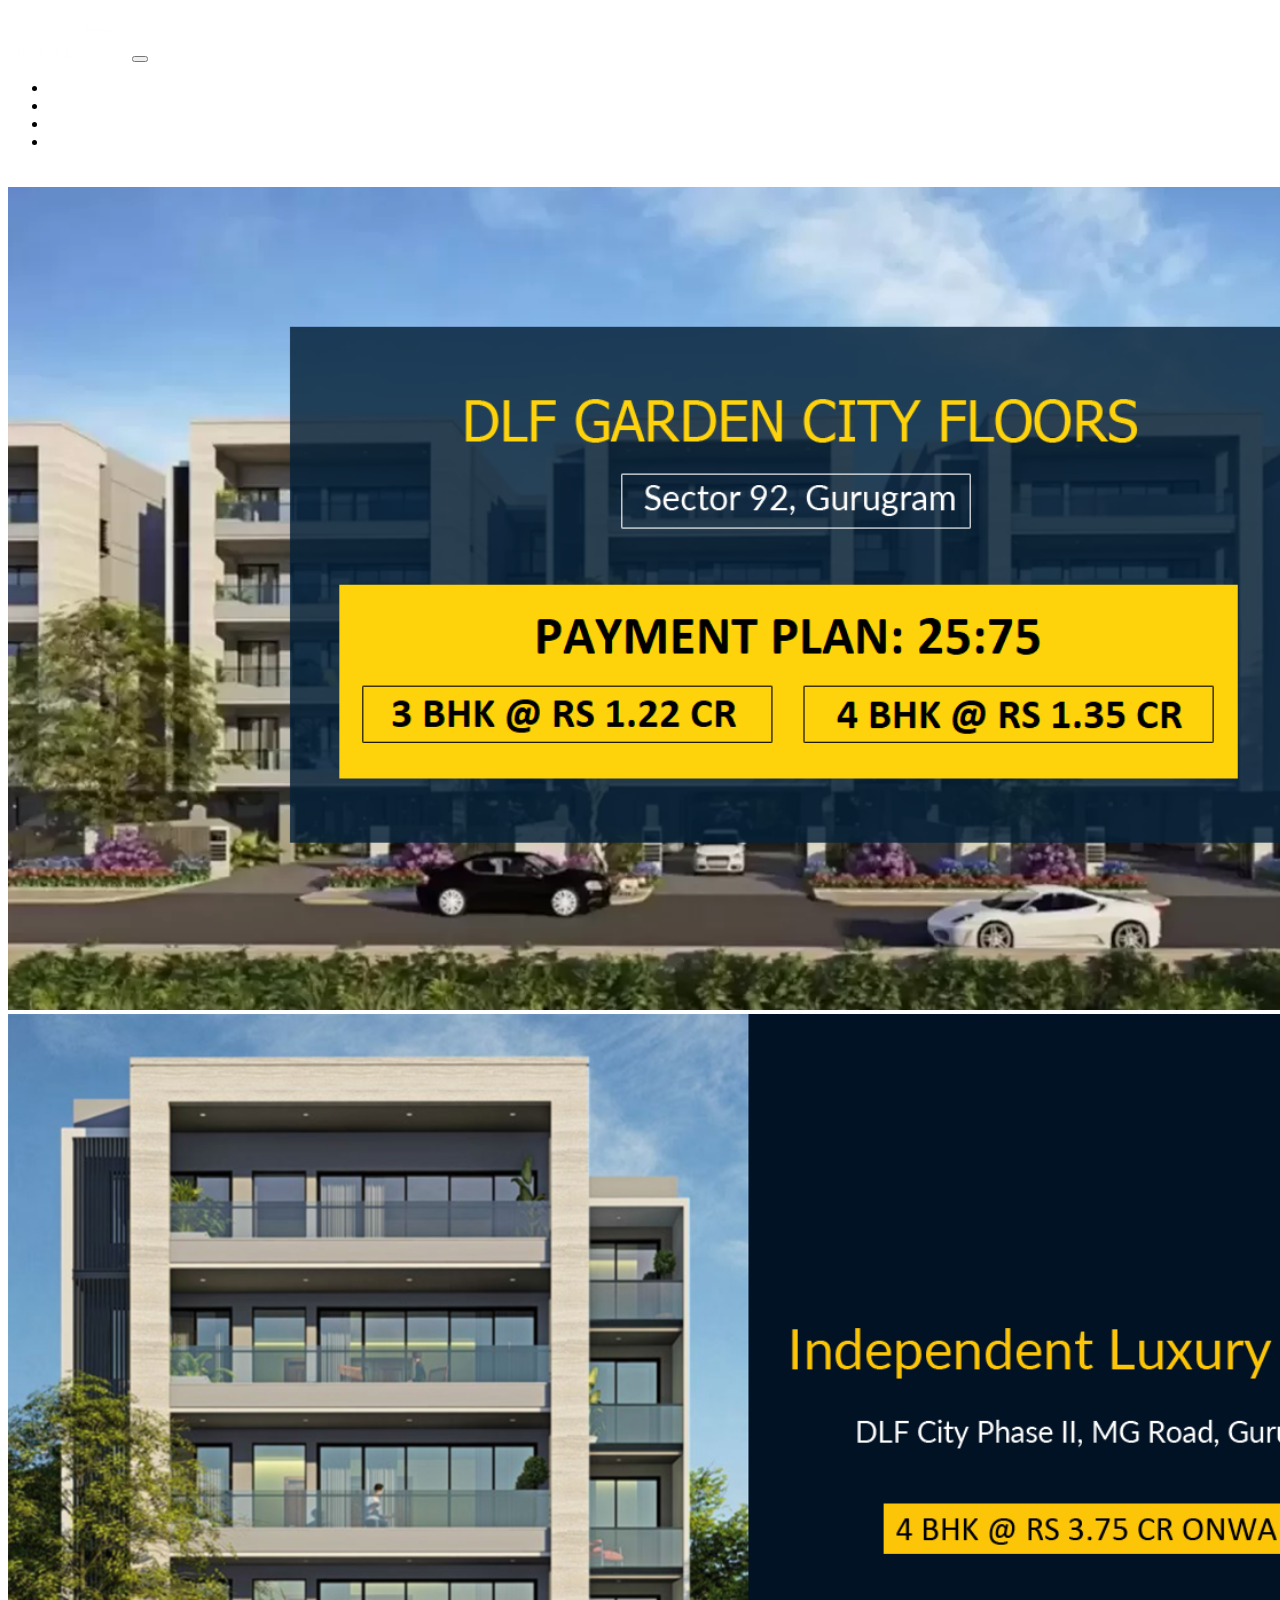
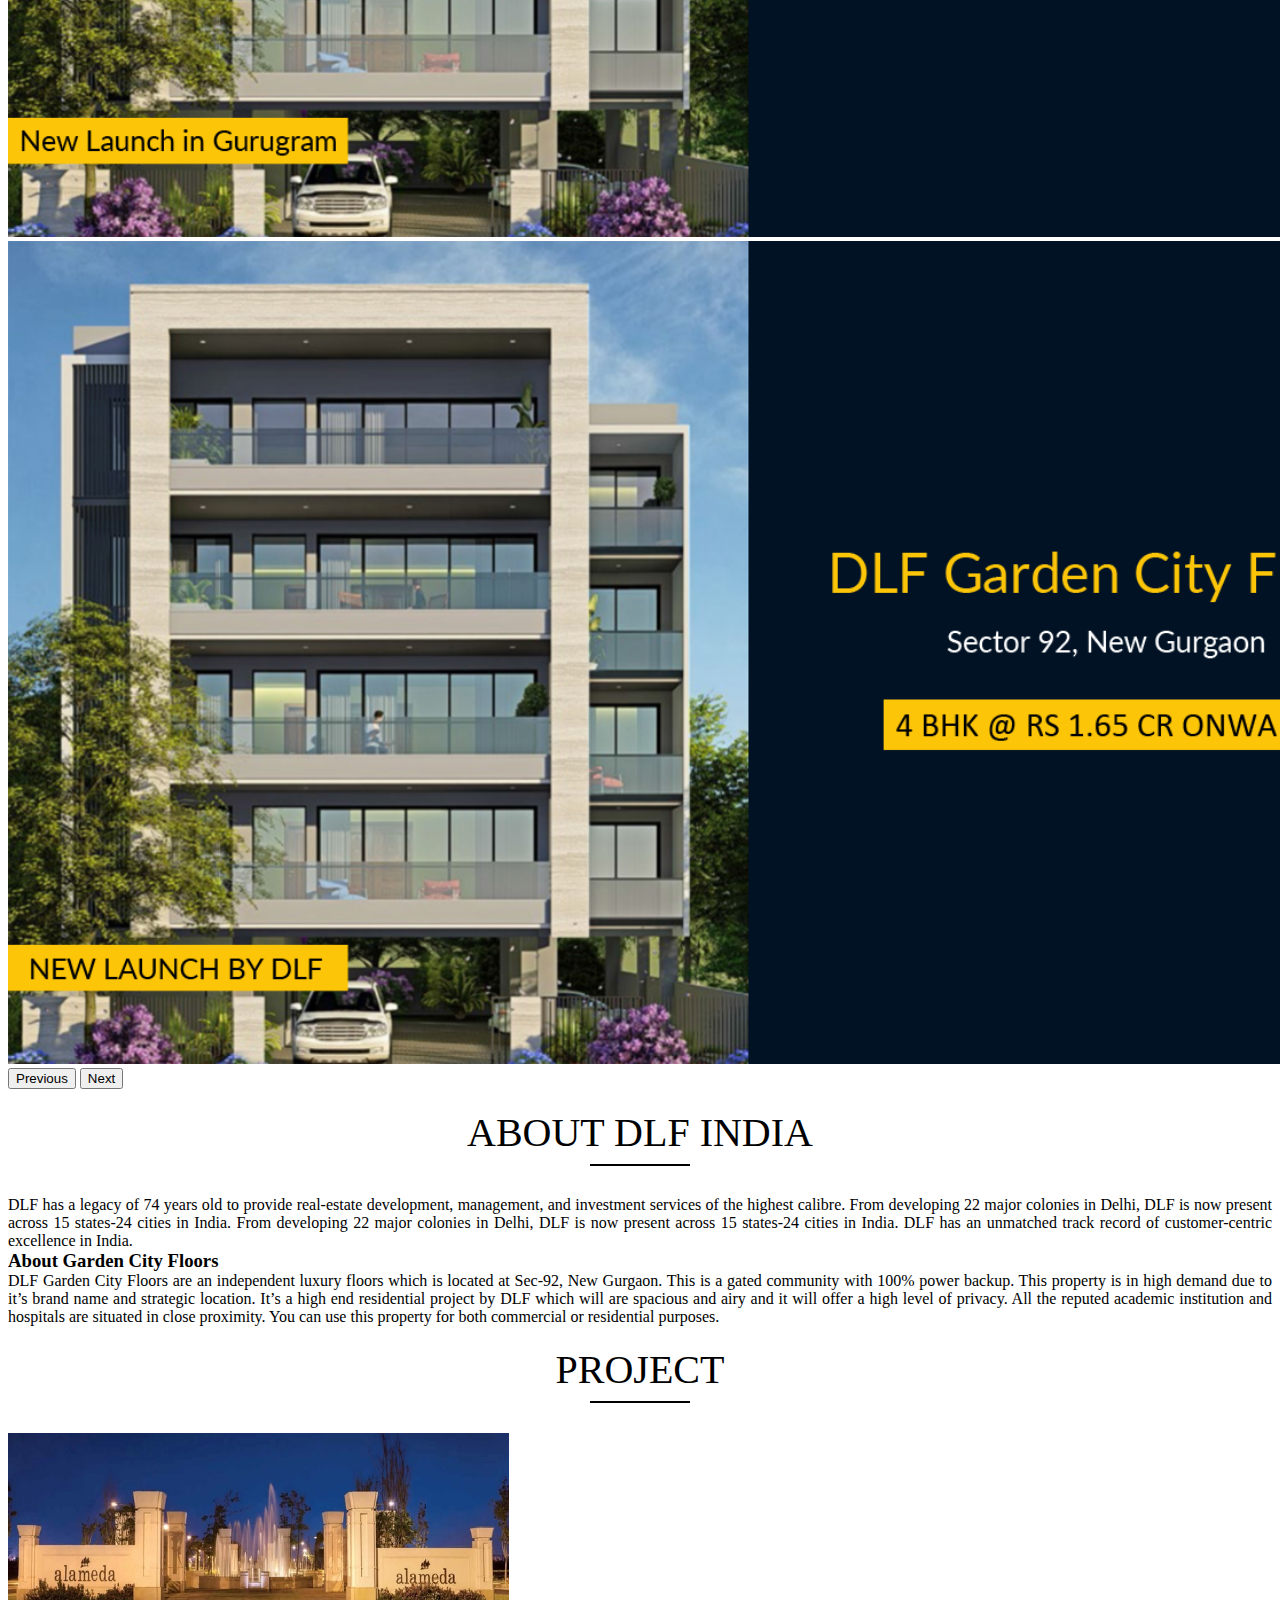
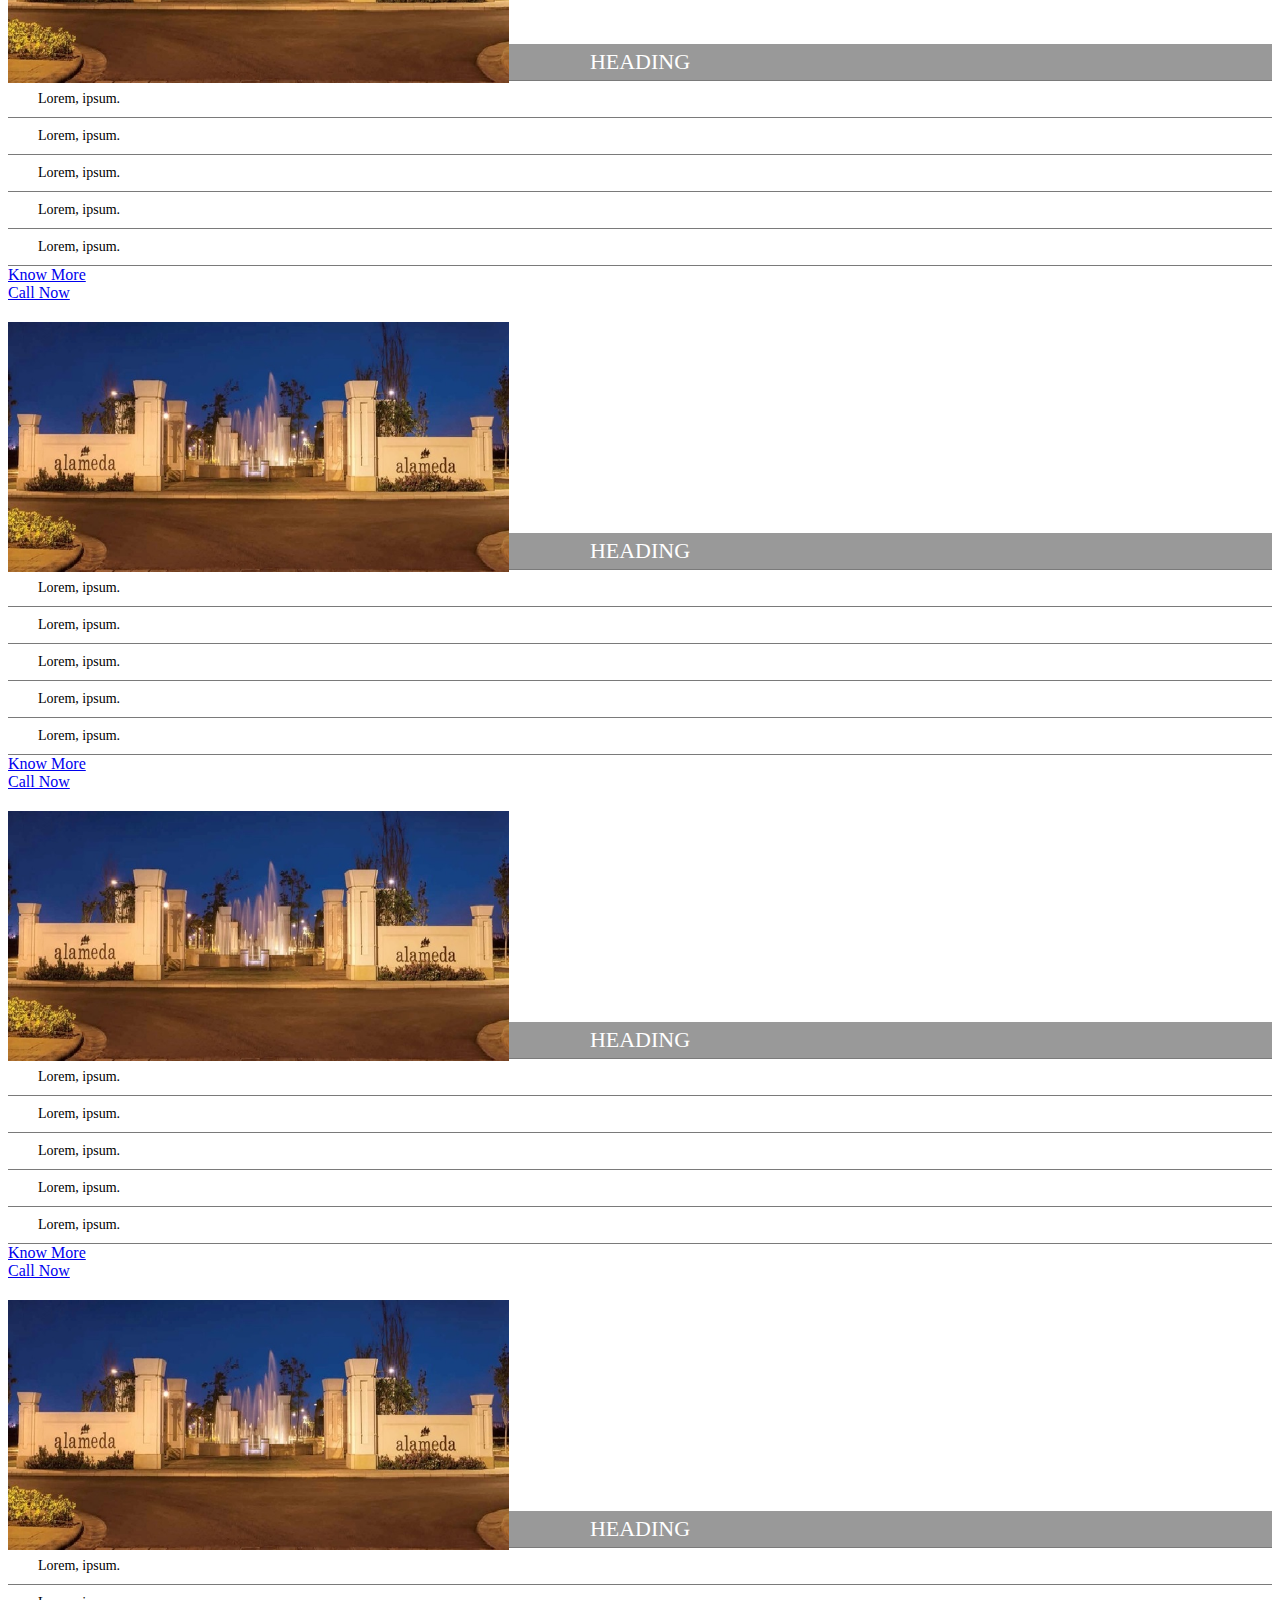
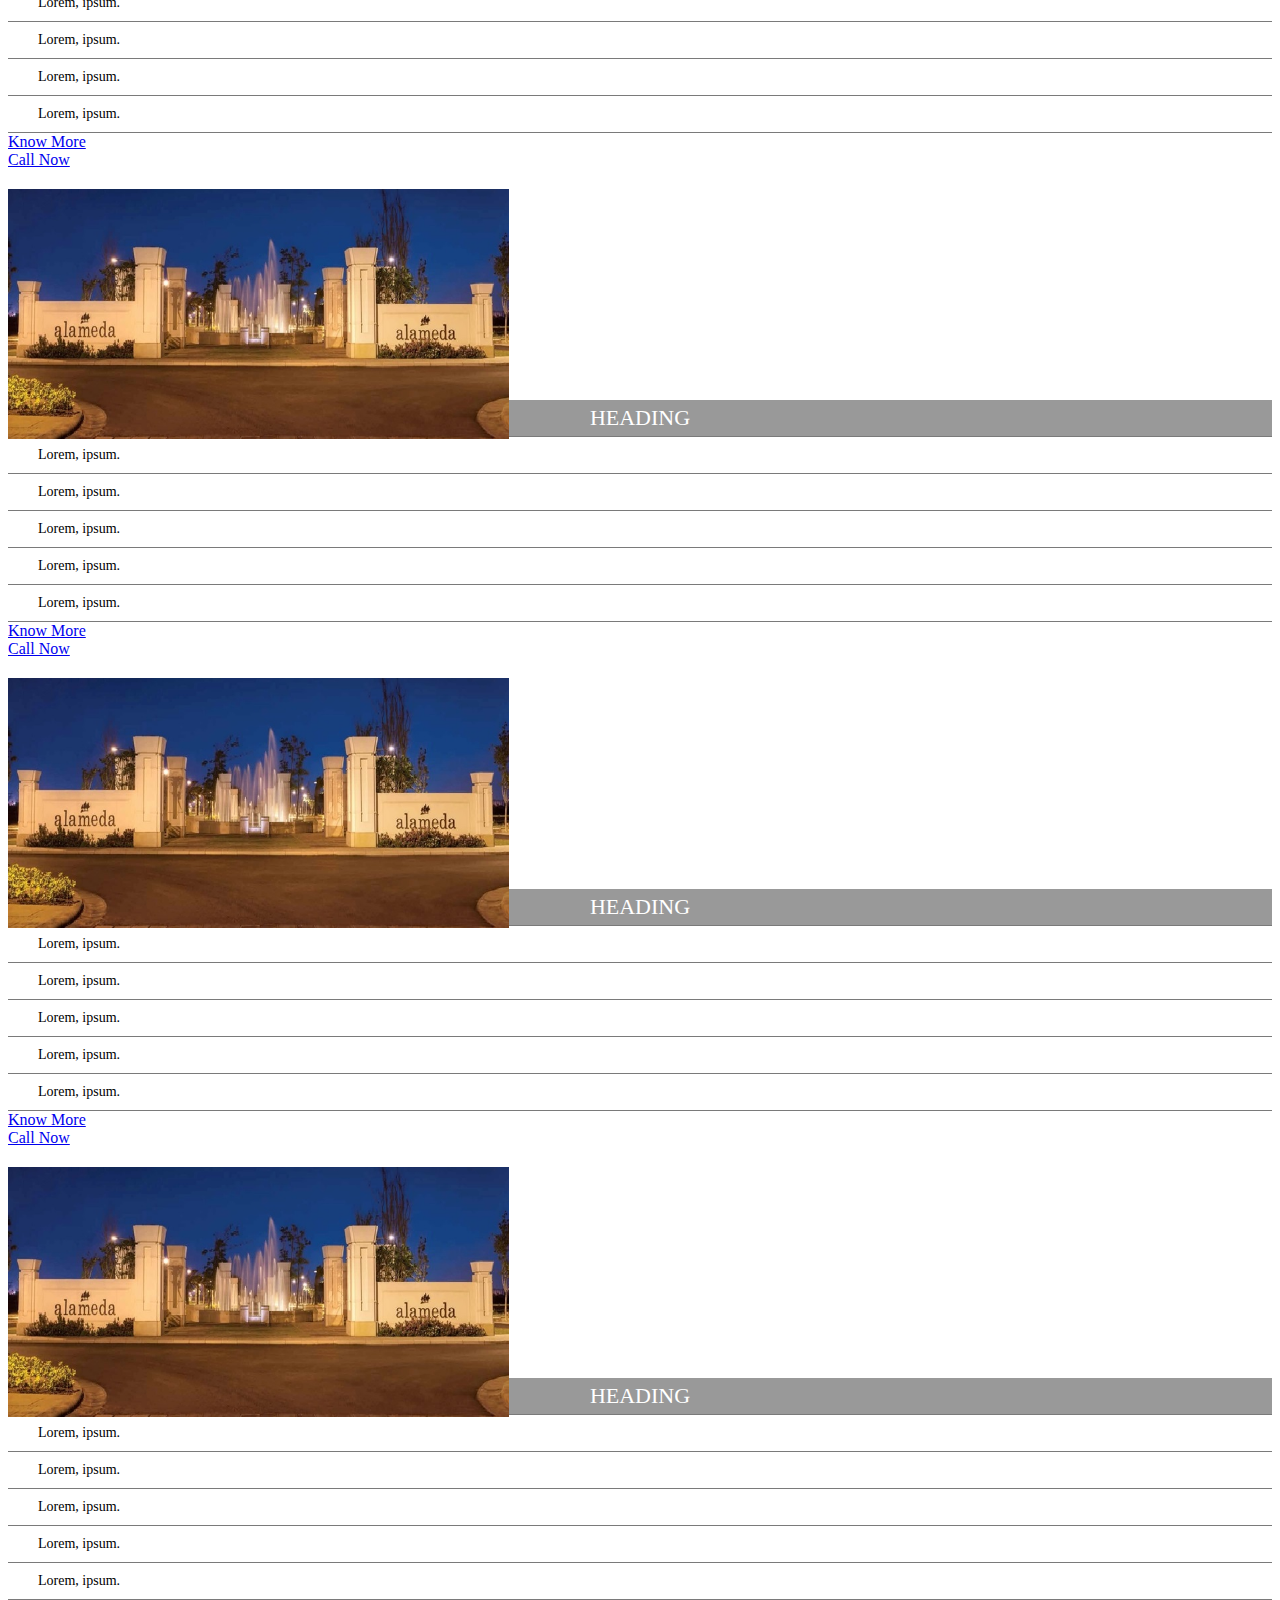
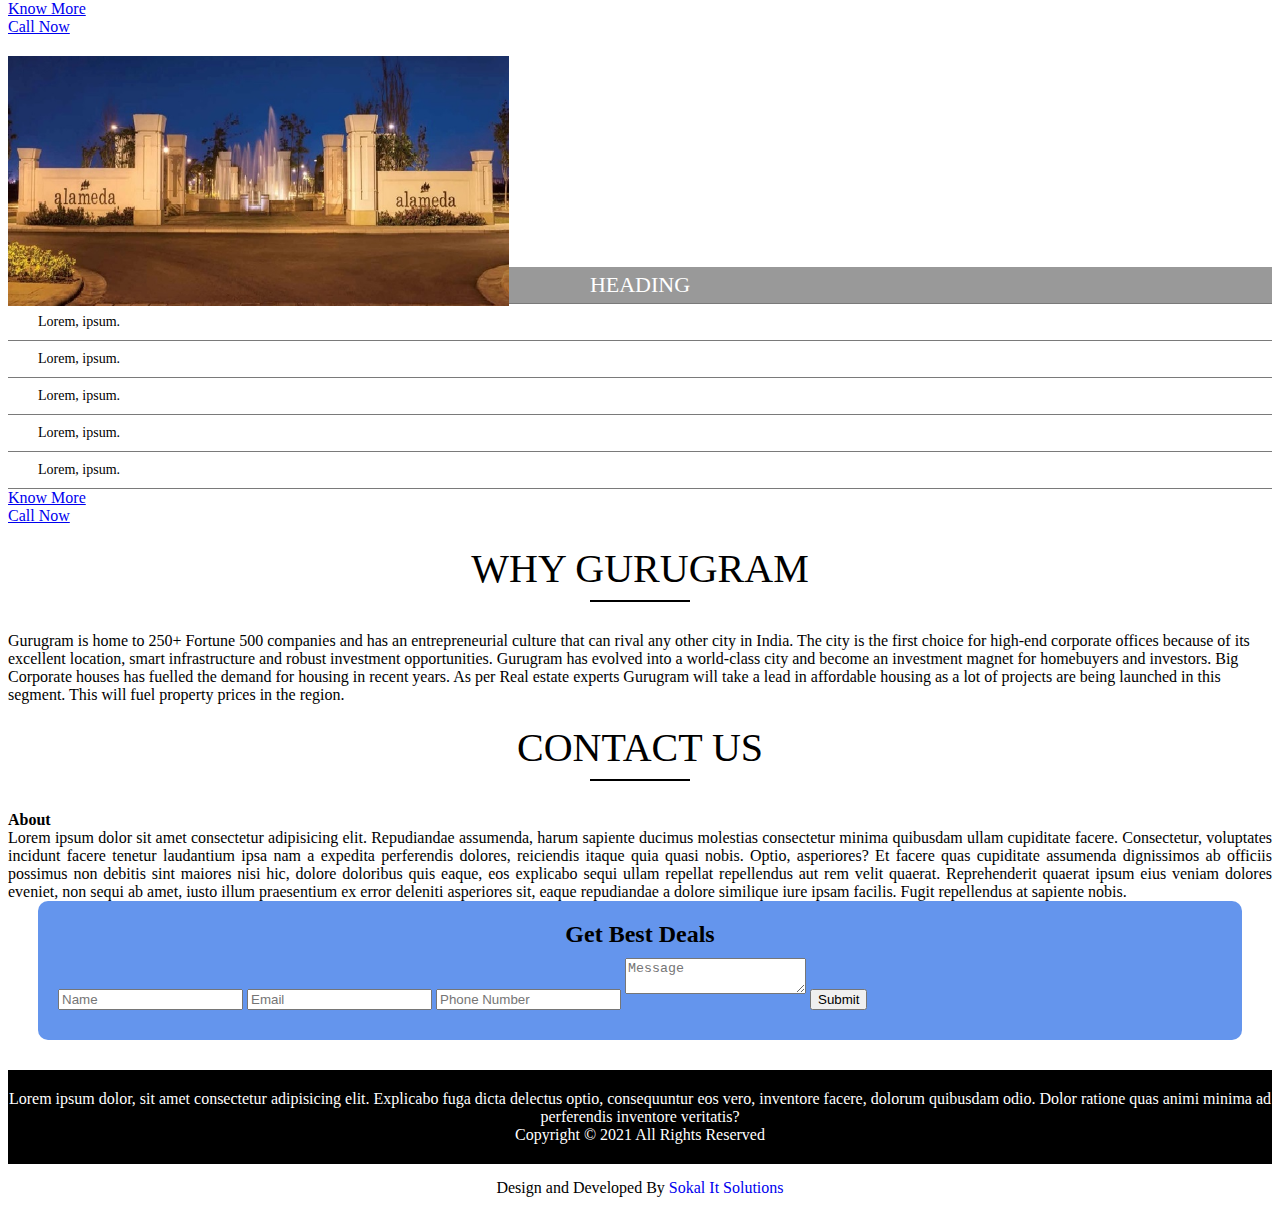
==== index.html @ cfb2b077 "Update index.html" ====
<!DOCTYPE html>
<html lang="en">

<head>
    <meta charset="UTF-8">
    <meta http-equiv="X-UA-Compatible" content="IE=edge">
    <meta name="viewport" content="width=device-width, initial-scale=1.0">
    <link rel="shortcut icon" href="img/logo.png" type="image/x-icon">
    <link rel="stylesheet" href="./styles.css">
    <link href="https://cdn.jsdelivr.net/npm/bootstrap@5.1.3/dist/css/bootstrap.min.css" rel="stylesheet"
        integrity="sha384-1BmE4kWBq78iYhFldvKuhfTAU6auU8tT94WrHftjDbrCEXSU1oBoqyl2QvZ6jIW3" crossorigin="anonymous">
    <script src="https://cdn.jsdelivr.net/npm/bootstrap@5.1.3/dist/js/bootstrap.bundle.min.js"
        integrity="sha384-ka7Sk0Gln4gmtz2MlQnikT1wXgYsOg+OMhuP+IlRH9sENBO0LRn5q+8nbTov4+1p"
        crossorigin="anonymous"></script>
    <link rel="stylesheet" href="https://cdnjs.cloudflare.com/ajax/libs/font-awesome/6.0.0-beta2/css/all.min.css"
        integrity="sha512-YWzhKL2whUzgiheMoBFwW8CKV4qpHQAEuvilg9FAn5VJUDwKZZxkJNuGM4XkWuk94WCrrwslk8yWNGmY1EduTA=="
        crossorigin="anonymous" referrerpolicy="no-referrer" />
    <title>DLF projects in Gurgaon</title>
</head>

<body>
    <nav class="navbar navbar-expand-lg navbar-dark bg-dark">
        <div class="container">
            <a class="navbar-brand" href="index.php"><img src="img/logo.png" alt=""></a>
            <button class="navbar-toggler" type="button" data-bs-toggle="collapse"
                data-bs-target="#navbarSupportedContent" aria-controls="navbarSupportedContent" aria-expanded="false"
                aria-label="Toggle navigation">
                <span class="navbar-toggler-icon"></span>
            </button>
            <div class="collapse navbar-collapse" id="navbarSupportedContent">
                <ul class="navbar-nav ms-auto mb-2 mb-lg-0">
                    <li class="nav-item">
                        <a class="nav-link active" aria-current="page" href="#home">Home</a>
                    </li>
                    <li class="nav-item">
                        <a class="nav-link" href="#projects">Projects</a>
                    </li>
                    <li class="nav-item">
                        <a class="nav-link" href="#about">About DLF</a>
                    </li>
                    <li class="nav-item">
                        <a class="nav-link" href="#contact">Contact us</a>
                    </li>
                </ul>
                <form class="d-flex nav-tel">
                    <a href="tel:0123456789"><i class="fas fa-headset"></i> &nbsp;0123 456 789</a>
                </form>
            </div>
        </div>
    </nav>
    <div id="carouselExampleControls" class="carousel slide" data-bs-ride="carousel">
        <div id="home" class="carousel-inner">
            <div class="carousel-item active">
                <img src="img/1.png" class="d-block w-100" alt="...">
            </div>
            <div class="carousel-item">
                <img src="img/2.png" class="d-block w-100" alt="...">
            </div>
            <div class="carousel-item">
                <img src="img/3.png" class="d-block w-100" alt="...">
            </div>
        </div>
        <button class="carousel-control-prev" type="button" data-bs-target="#carouselExampleControls"
            data-bs-slide="prev">
            <span class="carousel-control-prev-icon" aria-hidden="true"></span>
            <span class="visually-hidden">Previous</span>
        </button>
        <button class="carousel-control-next" type="button" data-bs-target="#carouselExampleControls"
            data-bs-slide="next">
            <span class="carousel-control-next-icon" aria-hidden="true"></span>
            <span class="visually-hidden">Next</span>
        </button>
    </div>
    <section>
        <div class="container">
            <h2 id="about" class="heading">
                About DLF India
            </h2>
            <p class="text-justify">
                DLF has a legacy of 74 years old to provide real-estate development, management, and investment services
                of the highest calibre. From developing 22 major colonies in Delhi, DLF is now present across 15
                states-24 cities in India. From developing 22 major colonies in Delhi, DLF is now present across 15
                states-24 cities in India. DLF has an unmatched track record of customer-centric excellence in India.
            </p>
            <h3 class="my-2 text-center">
                About Garden City Floors
            </h3>
            <p class="text-justify">
                DLF Garden City Floors are an independent luxury floors which is located at Sec-92, New Gurgaon. This is
                a gated community with 100% power backup. This property is in high demand due to it’s brand name and
                strategic location. It’s a high end residential project by DLF which will are spacious and airy and it
                will offer a high level of privacy. All the reputed academic institution and hospitals are situated in
                close proximity. You can use this property for both commercial or residential purposes.
            </p>
        </div>
    </section>
    <section>
        <div class="container">
            <h2 id="projects" class="heading">Project</h2>
            <div class="row justify-content-center">
                <div class="col-lg-4 col-md-12">
                    <div class="card w-100">
                        <img src="img/p-1.jpg" class="card-img-top" alt="...">
                        <div class="card-body">
                            <p class="heading">Heading</p>
                            <p>
                                <i class="fas fa-map-marker-alt"></i> Lorem, ipsum.
                            </p>
                            <p>
                                <i class="fas fa-store-alt-slash"></i> Lorem, ipsum.
                            </p>
                            <p>
                                <i class="fas fa-arrows-alt"></i> Lorem, ipsum.
                            </p>
                            <p>
                                <i class="fas fa-arrows-alt-h"></i> Lorem, ipsum.
                            </p>
                            <p>
                                <i class="fas fa-rupee-sign"></i> Lorem, ipsum.
                            </p>
                        </div>
                        <div class="row">
                            <div class="col-6 p-0 m-0"><a href="#" class="btn w-100 btn-primary">Know More</a></div>
                            <div class="col-6 p-0 m-0"><a href="#" class="btn w-100 btn-warning">Call Now</a></div>
                        </div>
                    </div>
                </div>
                <div class="col-lg-4 col-md-12">
                    <div class="card w-100">
                        <img src="img/p-1.jpg" class="card-img-top" alt="...">
                        <div class="card-body">
                            <p class="heading">Heading</p>
                            <p>
                                <i class="fas fa-map-marker-alt"></i> Lorem, ipsum.
                            </p>
                            <p>
                                <i class="fas fa-store-alt-slash"></i> Lorem, ipsum.
                            </p>
                            <p>
                                <i class="fas fa-arrows-alt"></i> Lorem, ipsum.
                            </p>
                            <p>
                                <i class="fas fa-arrows-alt-h"></i> Lorem, ipsum.
                            </p>
                            <p>
                                <i class="fas fa-rupee-sign"></i> Lorem, ipsum.
                            </p>
                        </div>
                        <div class="row">
                            <div class="col-6 p-0 m-0"><a href="#" class="btn w-100 btn-primary">Know More</a></div>
                            <div class="col-6 p-0 m-0"><a href="#" class="btn w-100 btn-warning">Call Now</a></div>
                        </div>
                    </div>
                </div>
                <div class="col-lg-4 col-md-12">
                    <div class="card w-100">
                        <img src="img/p-1.jpg" class="card-img-top" alt="...">
                        <div class="card-body">
                            <p class="heading">Heading</p>
                            <p>
                                <i class="fas fa-map-marker-alt"></i> Lorem, ipsum.
                            </p>
                            <p>
                                <i class="fas fa-store-alt-slash"></i> Lorem, ipsum.
                            </p>
                            <p>
                                <i class="fas fa-arrows-alt"></i> Lorem, ipsum.
                            </p>
                            <p>
                                <i class="fas fa-arrows-alt-h"></i> Lorem, ipsum.
                            </p>
                            <p>
                                <i class="fas fa-rupee-sign"></i> Lorem, ipsum.
                            </p>
                        </div>
                        <div class="row">
                            <div class="col-6 p-0 m-0"><a href="#" class="btn w-100 btn-primary">Know More</a></div>
                            <div class="col-6 p-0 m-0"><a href="#" class="btn w-100 btn-warning">Call Now</a></div>
                        </div>
                    </div>
                </div>
                <div class="col-lg-4 col-md-12">
                    <div class="card w-100">
                        <img src="img/p-1.jpg" class="card-img-top" alt="...">
                        <div class="card-body">
                            <p class="heading">Heading</p>
                            <p>
                                <i class="fas fa-map-marker-alt"></i> Lorem, ipsum.
                            </p>
                            <p>
                                <i class="fas fa-store-alt-slash"></i> Lorem, ipsum.
                            </p>
                            <p>
                                <i class="fas fa-arrows-alt"></i> Lorem, ipsum.
                            </p>
                            <p>
                                <i class="fas fa-arrows-alt-h"></i> Lorem, ipsum.
                            </p>
                            <p>
                                <i class="fas fa-rupee-sign"></i> Lorem, ipsum.
                            </p>
                        </div>
                        <div class="row">
                            <div class="col-6 p-0 m-0"><a href="#" class="btn w-100 btn-primary">Know More</a></div>
                            <div class="col-6 p-0 m-0"><a href="#" class="btn w-100 btn-warning">Call Now</a></div>
                        </div>
                    </div>
                </div>
                <div class="col-lg-4 col-md-12">
                    <div class="card w-100">
                        <img src="img/p-1.jpg" class="card-img-top" alt="...">
                        <div class="card-body">
                            <p class="heading">Heading</p>
                            <p>
                                <i class="fas fa-map-marker-alt"></i> Lorem, ipsum.
                            </p>
                            <p>
                                <i class="fas fa-store-alt-slash"></i> Lorem, ipsum.
                            </p>
                            <p>
                                <i class="fas fa-arrows-alt"></i> Lorem, ipsum.
                            </p>
                            <p>
                                <i class="fas fa-arrows-alt-h"></i> Lorem, ipsum.
                            </p>
                            <p>
                                <i class="fas fa-rupee-sign"></i> Lorem, ipsum.
                            </p>
                        </div>
                        <div class="row">
                            <div class="col-6 p-0 m-0"><a href="#" class="btn w-100 btn-primary">Know More</a></div>
                            <div class="col-6 p-0 m-0"><a href="#" class="btn w-100 btn-warning">Call Now</a></div>
                        </div>
                    </div>
                </div>
                <div class="col-lg-4 col-md-12">
                    <div class="card w-100">
                        <img src="img/p-1.jpg" class="card-img-top" alt="...">
                        <div class="card-body">
                            <p class="heading">Heading</p>
                            <p>
                                <i class="fas fa-map-marker-alt"></i> Lorem, ipsum.
                            </p>
                            <p>
                                <i class="fas fa-store-alt-slash"></i> Lorem, ipsum.
                            </p>
                            <p>
                                <i class="fas fa-arrows-alt"></i> Lorem, ipsum.
                            </p>
                            <p>
                                <i class="fas fa-arrows-alt-h"></i> Lorem, ipsum.
                            </p>
                            <p>
                                <i class="fas fa-rupee-sign"></i> Lorem, ipsum.
                            </p>
                        </div>
                        <div class="row">
                            <div class="col-6 p-0 m-0"><a href="#" class="btn w-100 btn-primary">Know More</a></div>
                            <div class="col-6 p-0 m-0"><a href="#" class="btn w-100 btn-warning">Call Now</a></div>
                        </div>
                    </div>
                </div>
                <div class="col-lg-4 col-md-12">
                    <div class="card w-100">
                        <img src="img/p-1.jpg" class="card-img-top" alt="...">
                        <div class="card-body">
                            <p class="heading">Heading</p>
                            <p>
                                <i class="fas fa-map-marker-alt"></i> Lorem, ipsum.
                            </p>
                            <p>
                                <i class="fas fa-store-alt-slash"></i> Lorem, ipsum.
                            </p>
                            <p>
                                <i class="fas fa-arrows-alt"></i> Lorem, ipsum.
                            </p>
                            <p>
                                <i class="fas fa-arrows-alt-h"></i> Lorem, ipsum.
                            </p>
                            <p>
                                <i class="fas fa-rupee-sign"></i> Lorem, ipsum.
                            </p>
                        </div>
                        <div class="row">
                            <div class="col-6 p-0 m-0"><a href="#" class="btn w-100 btn-primary">Know More</a></div>
                            <div class="col-6 p-0 m-0"><a href="#" class="btn w-100 btn-warning">Call Now</a></div>
                        </div>
                    </div>
                </div>
                <div class="col-lg-4 col-md-12">
                    <div class="card w-100">
                        <img src="img/p-1.jpg" class="card-img-top" alt="...">
                        <div class="card-body">
                            <p class="heading">Heading</p>
                            <p>
                                <i class="fas fa-map-marker-alt"></i> Lorem, ipsum.
                            </p>
                            <p>
                                <i class="fas fa-store-alt-slash"></i> Lorem, ipsum.
                            </p>
                            <p>
                                <i class="fas fa-arrows-alt"></i> Lorem, ipsum.
                            </p>
                            <p>
                                <i class="fas fa-arrows-alt-h"></i> Lorem, ipsum.
                            </p>
                            <p>
                                <i class="fas fa-rupee-sign"></i> Lorem, ipsum.
                            </p>
                        </div>
                        <div class="row">
                            <div class="col-6 p-0 m-0"><a href="#" class="btn w-100 btn-primary">Know More</a></div>
                            <div class="col-6 p-0 m-0"><a href="#" class="btn w-100 btn-warning">Call Now</a></div>
                        </div>
                    </div>
                </div>
            </div>
        </div>
    </section>
    <section>
        <div class="container">
            <h2 class="heading">Why Gurugram</h2>
            <p>
                Gurugram is home to 250+ Fortune 500 companies and has an entrepreneurial culture that can rival any
                other city in India. The city is the first choice for high-end corporate offices because of its
                excellent location, smart infrastructure and robust investment opportunities. Gurugram has evolved into
                a world-class city and become an investment magnet for homebuyers and investors. Big Corporate houses
                has fuelled the demand for housing in recent years. As per Real estate experts Gurugram will take a lead
                in affordable housing as a lot of projects are being launched in this segment. This will fuel property
                prices in the region.
            </p>
        </div>
    </section>
    <section id="contact">
        <div class="container">
            <h2 class="heading">Contact Us</h2>
            <div class="row mt-5">
                <div class="col-md-6">
                    <h4 class="mb-3">About</h4>
                    <p class="text-justify">
                        Lorem ipsum dolor sit amet consectetur adipisicing elit. Repudiandae assumenda, harum sapiente
                        ducimus molestias consectetur minima quibusdam ullam cupiditate facere. Consectetur, voluptates
                        incidunt facere tenetur laudantium ipsa nam a expedita perferendis dolores, reiciendis itaque
                        quia quasi nobis. Optio, asperiores? Et facere quas cupiditate assumenda dignissimos ab officiis
                        possimus non debitis sint maiores nisi hic, dolore doloribus quis eaque, eos explicabo sequi
                        ullam repellat repellendus aut rem velit quaerat. Reprehenderit quaerat ipsum eius veniam
                        dolores eveniet, non sequi ab amet, iusto illum praesentium ex error deleniti asperiores sit,
                        eaque repudiandae a dolore similique iure ipsam facilis. Fugit repellendus at sapiente nobis.
                    </p>
                </div>
                <div class="col-md-6">
                    <div class="top-form">
                        <h2>Get Best Deals</h2>
                        <form action="mail.php" method="post">
                            <input type="text" onkeyup="return namef()" id="name" name="name" placeholder="Name"
                                class="form-control">
                            <input type="email" id="email" onkeyup="return emailf()" name="email" placeholder="Email"
                                class="form-control">
                            <input type="tel" name="phone" onkeyup="return phonef()" maxlength="13" id="phone"
                                placeholder="Phone Number" class="form-control">
                            <textarea name="message" onkeyup="return messagef()" placeholder="Message" id="message"
                                class="form-control"></textarea>
                            <input type="submit" onclick="return validation()" value="Submit"
                                class="btn w-100 btn-primary">
                        </form>
                    </div>
                </div>
            </div>
        </div>
    </section>
    <footer>
        <div class="container">
            <p class="white">
                Lorem ipsum dolor, sit amet consectetur adipisicing elit. Explicabo fuga dicta delectus optio,
                consequuntur eos vero, inventore facere, dolorum quibusdam odio. Dolor ratione quas animi minima ad
                perferendis inventore veritatis?
            </p>
            <p class="white">Copyright © 2021 All Rights Reserved</p>
        </div>
    </footer>
    <div class="bottom">
        <p>
            Design and Developed By <a href="https://www.sokalitsolutions.com/" target=" ">Sokal It Solutions</a>
        </p>
    </div>
</body>

</html>
<script>
    function validation() {
        if (document.getElementById('name').value == '') {
            document.getElementById("name").classList.add("validation");
            document.getElementById('name').focus();
            return false;
        }
        else if (document.getElementById('email').value == '') {
            document.getElementById("email").classList.add("validation");
            document.getElementById('email').focus();
            return false;
        }
        else if (!document.getElementById('email').value.match(/^\w+([\.-]?\w+)*@\w+([\.-]?\w+)*(\.\w{2,3})+$/)) {
            document.getElementById("email").classList.add("validation");
            document.getElementById('email').focus();
            return false;
        }
        else if (document.getElementById('phone').value == '') {
            document.getElementById("phone").classList.add("validation");
            document.getElementById('phone').focus();
            return false;
        }
        else if (!document.getElementById('phone').value.length <= 10) {
            document.getElementById("phone").classList.add("validation");
            document.getElementById('phone').focus();
            return false;
        }
        else if (document.getElementById('message').value == '') {
            document.getElementById("message").classList.add("validation");
            document.getElementById('message').focus();
            return false;
        }
        else {
            document.getElementById("phone").classList.remove("validation");
        }
    }
</script>
---- styles.css ----
.navbar-brand img {
    width: 120px;
}

p {
    padding: 0 !important;
    margin: 0 !important;
}

h1, h2, h3, h4, h5, h6 {
    padding: 0 !important;
    margin: 0 !important;
}

.nav-link {
    color: #fff;
    font-weight: 500;
}

.nav-tel a {
    font-size: 17px;
    font-weight: 500;
    color: #fff;
    text-decoration: none;
}

.carousel-item img {
    height: calc(100vh - 77px);
}

.carousel {
    position: relative;
}

.validation {
    border-color: #ff0000 !important;
    color: #ff0000 !important;
}

.navbar-nav {
    margin-right: 50px !important;
}

.text-justify {
    text-align: justify;
}

.form-control {
    box-shadow: none !important;
    margin: 10px 0;
}

.top-form {
    /* display: none; */
    /* position: inherit; */
    /* top: 130px; */
    /* width: 350px; */
    /* left: 120px; */
    margin: 0 30px;
    padding: 20px 20px;
    background-color: #6495ed;
    border-radius: 10px;
}

.top-form h2 {
    text-align: center;
}

.card {
    margin: 20px 0;
    overflow: hidden;
}

.card .heading {
    padding: 5px 0 !important;
    font-size: 22px;
    text-align: center;
    text-transform: uppercase;
    font-weight: 500;
    color: #fff;
    background-color: rgba(0, 0, 0, 0.4);
    border-bottom: 1px solid #7a7a7a;
}

h2.heading {
    font-size: 40px;
    text-align: center;
    margin: 20px 0 40px 0!important;
    text-transform: uppercase;
    font-weight: 500;
    position: relative;
}

h2.heading::after {
    position: absolute;
    content: '';
    top: 55px;
    left: 50%;
    width: 100px;
    height: 2px;
    background-color: #000;
    transform: translateX(-50%);
}

.card-img-top {
    height: 250px;
}

.card-body {
    margin-top: -43px;
    padding: 0 !important;
}

.card a {
    border-radius: 0 !important;
}

.card p {
    padding: 10px 30px !important;
    font-size: 14px;
    border-bottom: 1px solid #7a7a7a;
}

.card p i {
    font-size: 13px;
    width: 30px;
}

.white {
    color: #fff;
}

footer {
    background-color: #000;
    padding: 20px 0;
    text-align: center;
    margin-top: 30px;
}

.bottom {
    padding: 15px;
    text-align: center;
}

.bottom p {
    font-weight: 500;
}

.bottom p a {
    font-weight: 500;
    text-decoration: none;
}
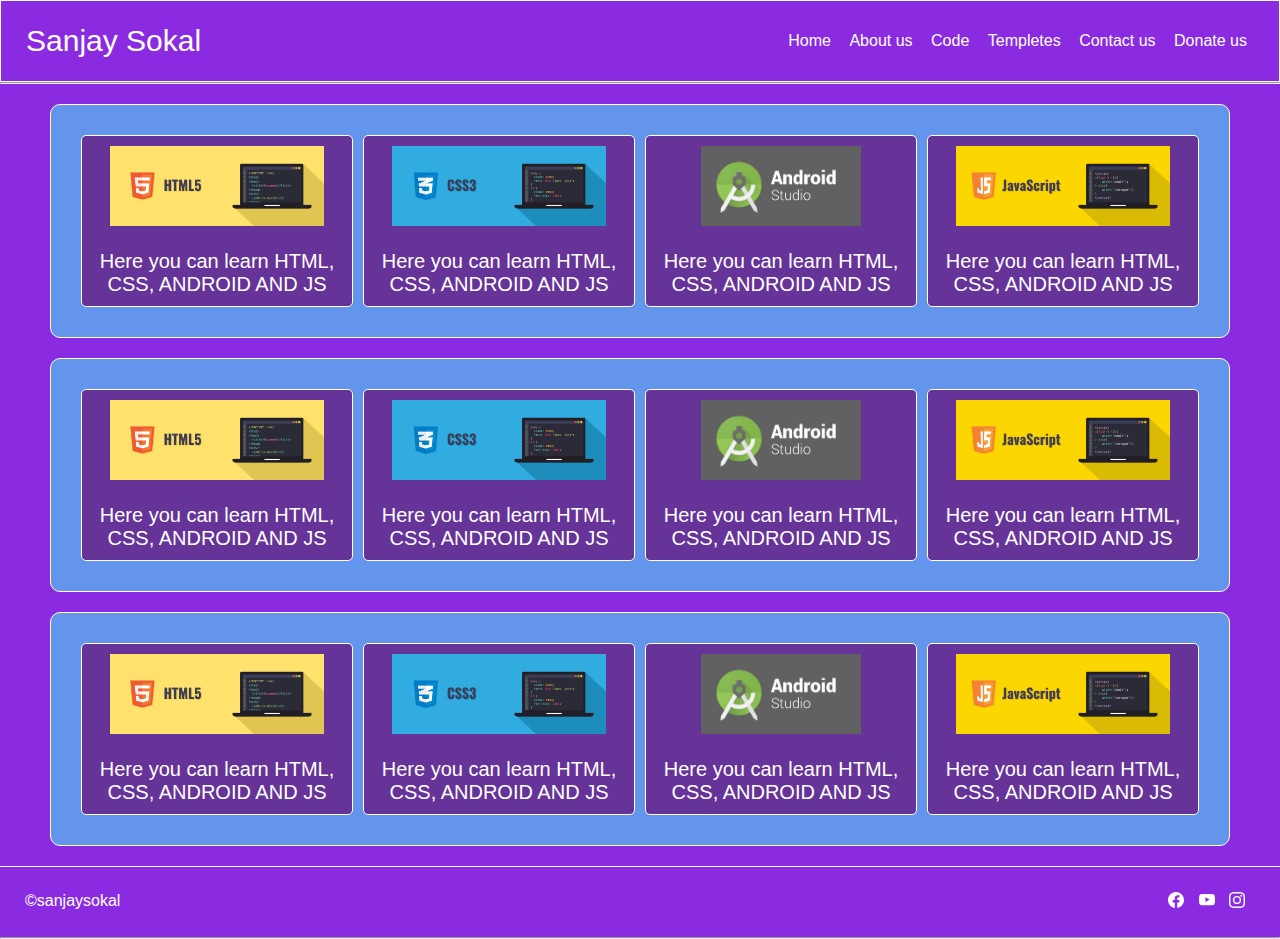
==== commit 79a62328: "Add files via upload" ====
--- a/index.html
+++ b/index.html
@@ -3,423 +3,105 @@
 
 <head>
     <meta charset="UTF-8">
-    <meta http-equiv="X-UA-Compatible" content="IE=edge">
     <meta name="viewport" content="width=device-width, initial-scale=1.0">
-    <link rel="shortcut icon" href="img/logo.png" type="image/x-icon">
-    <link rel="stylesheet" href="./styles.css">
-    <link href="https://cdn.jsdelivr.net/npm/bootstrap@5.1.3/dist/css/bootstrap.min.css" rel="stylesheet"
-        integrity="sha384-1BmE4kWBq78iYhFldvKuhfTAU6auU8tT94WrHftjDbrCEXSU1oBoqyl2QvZ6jIW3" crossorigin="anonymous">
-    <script src="https://cdn.jsdelivr.net/npm/bootstrap@5.1.3/dist/js/bootstrap.bundle.min.js"
-        integrity="sha384-ka7Sk0Gln4gmtz2MlQnikT1wXgYsOg+OMhuP+IlRH9sENBO0LRn5q+8nbTov4+1p"
-        crossorigin="anonymous"></script>
-    <link rel="stylesheet" href="https://cdnjs.cloudflare.com/ajax/libs/font-awesome/6.0.0-beta2/css/all.min.css"
-        integrity="sha512-YWzhKL2whUzgiheMoBFwW8CKV4qpHQAEuvilg9FAn5VJUDwKZZxkJNuGM4XkWuk94WCrrwslk8yWNGmY1EduTA=="
-        crossorigin="anonymous" referrerpolicy="no-referrer" />
-    <title>DLF projects in Gurgaon</title>
+    <script data-ad-client="ca-pub-8627797430176810" async src="https://pagead2.googlesyndication.com/pagead/js/adsbygoogle.js"></script>
+    <link rel="stylesheet" href="css/style.css">
+    <link rel="stylesheet" href="css/teblet.css">
+    <link rel="stylesheet" href="css/phone.css">
+    <script src="js/script.js"></script>
+    <link rel="shortcut icon" href="images/favicon.png" type="image/x-icon">
+    <title>Sanjay Sokal - My Web Community</title>
+    <style>
+     .ads{
+      position: relative;
+      width: 100%;
+      height: auto;
+      box-sizing: border-box;
+      overflow: hidden;
+     }
+    </style>
 </head>
 
 <body>
-    <nav class="navbar navbar-expand-lg navbar-dark bg-dark">
+    <nav>
+        <label>Sanjay Sokal</label>
+        <ul>
+            <li><a href="index.html">Home</a></li>
+            <li><a href="about.html">About us</a></li>
+            <li><a href="code.html">Code</a></li>
+            <li><a href="templetes.html">Templetes</a></li>
+            <li><a href="contact.html">Contact us</a></li>
+            <li><a href="https://www.instamojo.com/@sanjaysokal/">Donate us</a></li>
+        </ul>
+    </nav>
+    <hr>
+    <section>
         <div class="container">
-            <a class="navbar-brand" href="index.php"><img src="img/logo.png" alt=""></a>
-            <button class="navbar-toggler" type="button" data-bs-toggle="collapse"
-                data-bs-target="#navbarSupportedContent" aria-controls="navbarSupportedContent" aria-expanded="false"
-                aria-label="Toggle navigation">
-                <span class="navbar-toggler-icon"></span>
-            </button>
-            <div class="collapse navbar-collapse" id="navbarSupportedContent">
-                <ul class="navbar-nav ms-auto mb-2 mb-lg-0">
-                    <li class="nav-item">
-                        <a class="nav-link active" aria-current="page" href="#home">Home</a>
-                    </li>
-                    <li class="nav-item">
-                        <a class="nav-link" href="#projects">Projects</a>
-                    </li>
-                    <li class="nav-item">
-                        <a class="nav-link" href="#about">About DLF</a>
-                    </li>
-                    <li class="nav-item">
-                        <a class="nav-link" href="#contact">Contact us</a>
-                    </li>
-                </ul>
-                <form class="d-flex nav-tel">
-                    <a href="tel:0123456789"><i class="fas fa-headset"></i> &nbsp;0123 456 789</a>
-                </form>
+            <div class="box"><img src="images/html.png" alt="">
+                <p>Here you can learn HTML, CSS, ANDROID AND JS</p>
+            </div>
+            <div class="box"><img src="images/css.png" alt="">
+                <p>Here you can learn HTML, CSS, ANDROID AND JS</p>
+            </div>
+            <div class="box"><img src="images/android.jpeg" alt="">
+                <p>Here you can learn HTML, CSS, ANDROID AND JS</p>
+            </div>
+            <div class="box"><img src="images/js.png" alt="">
+                <p>Here you can learn HTML, CSS, ANDROID AND JS</p>
             </div>
         </div>
-    </nav>
-    <div id="carouselExampleControls" class="carousel slide" data-bs-ride="carousel">
-        <div id="home" class="carousel-inner">
-            <div class="carousel-item active">
-                <img src="img/1.png" class="d-block w-100" alt="...">
+        <div class="container">
+            <div class="box"><img src="images/html.png" alt="">
+                <p>Here you can learn HTML, CSS, ANDROID AND JS</p>
             </div>
-            <div class="carousel-item">
-                <img src="img/2.png" class="d-block w-100" alt="...">
+            <div class="box"><img src="images/css.png" alt="">
+                <p>Here you can learn HTML, CSS, ANDROID AND JS</p>
             </div>
-            <div class="carousel-item">
-                <img src="img/3.png" class="d-block w-100" alt="...">
+            <div class="box"><img src="images/android.jpeg" alt="">
+                <p>Here you can learn HTML, CSS, ANDROID AND JS</p>
+            </div>
+            <div class="box"><img src="images/js.png" alt="">
+                <p>Here you can learn HTML, CSS, ANDROID AND JS</p>
             </div>
         </div>
-        <button class="carousel-control-prev" type="button" data-bs-target="#carouselExampleControls"
-            data-bs-slide="prev">
-            <span class="carousel-control-prev-icon" aria-hidden="true"></span>
-            <span class="visually-hidden">Previous</span>
-        </button>
-        <button class="carousel-control-next" type="button" data-bs-target="#carouselExampleControls"
-            data-bs-slide="next">
-            <span class="carousel-control-next-icon" aria-hidden="true"></span>
-            <span class="visually-hidden">Next</span>
-        </button>
-    </div>
-    <section>
         <div class="container">
-            <h2 id="about" class="heading">
-                About DLF India
-            </h2>
-            <p class="text-justify">
-                DLF has a legacy of 74 years old to provide real-estate development, management, and investment services
-                of the highest calibre. From developing 22 major colonies in Delhi, DLF is now present across 15
-                states-24 cities in India. From developing 22 major colonies in Delhi, DLF is now present across 15
-                states-24 cities in India. DLF has an unmatched track record of customer-centric excellence in India.
-            </p>
-            <h3 class="my-2 text-center">
-                About Garden City Floors
-            </h3>
-            <p class="text-justify">
-                DLF Garden City Floors are an independent luxury floors which is located at Sec-92, New Gurgaon. This is
-                a gated community with 100% power backup. This property is in high demand due to it’s brand name and
-                strategic location. It’s a high end residential project by DLF which will are spacious and airy and it
-                will offer a high level of privacy. All the reputed academic institution and hospitals are situated in
-                close proximity. You can use this property for both commercial or residential purposes.
-            </p>
-        </div>
-    </section>
-    <section>
-        <div class="container">
-            <h2 id="projects" class="heading">Project</h2>
-            <div class="row justify-content-center">
-                <div class="col-lg-4 col-md-12">
-                    <div class="card w-100">
-                        <img src="img/p-1.jpg" class="card-img-top" alt="...">
-                        <div class="card-body">
-                            <p class="heading">Heading</p>
-                            <p>
-                                <i class="fas fa-map-marker-alt"></i> Lorem, ipsum.
-                            </p>
-                            <p>
-                                <i class="fas fa-store-alt-slash"></i> Lorem, ipsum.
-                            </p>
-                            <p>
-                                <i class="fas fa-arrows-alt"></i> Lorem, ipsum.
-                            </p>
-                            <p>
-                                <i class="fas fa-arrows-alt-h"></i> Lorem, ipsum.
-                            </p>
-                            <p>
-                                <i class="fas fa-rupee-sign"></i> Lorem, ipsum.
-                            </p>
-                        </div>
-                        <div class="row">
-                            <div class="col-6 p-0 m-0"><a href="#" class="btn w-100 btn-primary">Know More</a></div>
-                            <div class="col-6 p-0 m-0"><a href="#" class="btn w-100 btn-warning">Call Now</a></div>
-                        </div>
-                    </div>
-                </div>
-                <div class="col-lg-4 col-md-12">
-                    <div class="card w-100">
-                        <img src="img/p-1.jpg" class="card-img-top" alt="...">
-                        <div class="card-body">
-                            <p class="heading">Heading</p>
-                            <p>
-                                <i class="fas fa-map-marker-alt"></i> Lorem, ipsum.
-                            </p>
-                            <p>
-                                <i class="fas fa-store-alt-slash"></i> Lorem, ipsum.
-                            </p>
-                            <p>
-                                <i class="fas fa-arrows-alt"></i> Lorem, ipsum.
-                            </p>
-                            <p>
-                                <i class="fas fa-arrows-alt-h"></i> Lorem, ipsum.
-                            </p>
-                            <p>
-                                <i class="fas fa-rupee-sign"></i> Lorem, ipsum.
-                            </p>
-                        </div>
-                        <div class="row">
-                            <div class="col-6 p-0 m-0"><a href="#" class="btn w-100 btn-primary">Know More</a></div>
-                            <div class="col-6 p-0 m-0"><a href="#" class="btn w-100 btn-warning">Call Now</a></div>
-                        </div>
-                    </div>
-                </div>
-                <div class="col-lg-4 col-md-12">
-                    <div class="card w-100">
-                        <img src="img/p-1.jpg" class="card-img-top" alt="...">
-                        <div class="card-body">
-                            <p class="heading">Heading</p>
-                            <p>
-                                <i class="fas fa-map-marker-alt"></i> Lorem, ipsum.
-                            </p>
-                            <p>
-                                <i class="fas fa-store-alt-slash"></i> Lorem, ipsum.
-                            </p>
-                            <p>
-                                <i class="fas fa-arrows-alt"></i> Lorem, ipsum.
-                            </p>
-                            <p>
-                                <i class="fas fa-arrows-alt-h"></i> Lorem, ipsum.
-                            </p>
-                            <p>
-                                <i class="fas fa-rupee-sign"></i> Lorem, ipsum.
-                            </p>
-                        </div>
-                        <div class="row">
-                            <div class="col-6 p-0 m-0"><a href="#" class="btn w-100 btn-primary">Know More</a></div>
-                            <div class="col-6 p-0 m-0"><a href="#" class="btn w-100 btn-warning">Call Now</a></div>
-                        </div>
-                    </div>
-                </div>
-                <div class="col-lg-4 col-md-12">
-                    <div class="card w-100">
-                        <img src="img/p-1.jpg" class="card-img-top" alt="...">
-                        <div class="card-body">
-                            <p class="heading">Heading</p>
-                            <p>
-                                <i class="fas fa-map-marker-alt"></i> Lorem, ipsum.
-                            </p>
-                            <p>
-                                <i class="fas fa-store-alt-slash"></i> Lorem, ipsum.
-                            </p>
-                            <p>
-                                <i class="fas fa-arrows-alt"></i> Lorem, ipsum.
-                            </p>
-                            <p>
-                                <i class="fas fa-arrows-alt-h"></i> Lorem, ipsum.
-                            </p>
-                            <p>
-                                <i class="fas fa-rupee-sign"></i> Lorem, ipsum.
-                            </p>
-                        </div>
-                        <div class="row">
-                            <div class="col-6 p-0 m-0"><a href="#" class="btn w-100 btn-primary">Know More</a></div>
-                            <div class="col-6 p-0 m-0"><a href="#" class="btn w-100 btn-warning">Call Now</a></div>
-                        </div>
-                    </div>
-                </div>
-                <div class="col-lg-4 col-md-12">
-                    <div class="card w-100">
-                        <img src="img/p-1.jpg" class="card-img-top" alt="...">
-                        <div class="card-body">
-                            <p class="heading">Heading</p>
-                            <p>
-                                <i class="fas fa-map-marker-alt"></i> Lorem, ipsum.
-                            </p>
-                            <p>
-                                <i class="fas fa-store-alt-slash"></i> Lorem, ipsum.
-                            </p>
-                            <p>
-                                <i class="fas fa-arrows-alt"></i> Lorem, ipsum.
-                            </p>
-                            <p>
-                                <i class="fas fa-arrows-alt-h"></i> Lorem, ipsum.
-                            </p>
-                            <p>
-                                <i class="fas fa-rupee-sign"></i> Lorem, ipsum.
-                            </p>
-                        </div>
-                        <div class="row">
-                            <div class="col-6 p-0 m-0"><a href="#" class="btn w-100 btn-primary">Know More</a></div>
-                            <div class="col-6 p-0 m-0"><a href="#" class="btn w-100 btn-warning">Call Now</a></div>
-                        </div>
-                    </div>
-                </div>
-                <div class="col-lg-4 col-md-12">
-                    <div class="card w-100">
-                        <img src="img/p-1.jpg" class="card-img-top" alt="...">
-                        <div class="card-body">
-                            <p class="heading">Heading</p>
-                            <p>
-                                <i class="fas fa-map-marker-alt"></i> Lorem, ipsum.
-                            </p>
-                            <p>
-                                <i class="fas fa-store-alt-slash"></i> Lorem, ipsum.
-                            </p>
-                            <p>
-                                <i class="fas fa-arrows-alt"></i> Lorem, ipsum.
-                            </p>
-                            <p>
-                                <i class="fas fa-arrows-alt-h"></i> Lorem, ipsum.
-                            </p>
-                            <p>
-                                <i class="fas fa-rupee-sign"></i> Lorem, ipsum.
-                            </p>
-                        </div>
-                        <div class="row">
-                            <div class="col-6 p-0 m-0"><a href="#" class="btn w-100 btn-primary">Know More</a></div>
-                            <div class="col-6 p-0 m-0"><a href="#" class="btn w-100 btn-warning">Call Now</a></div>
-                        </div>
-                    </div>
-                </div>
-                <div class="col-lg-4 col-md-12">
-                    <div class="card w-100">
-                        <img src="img/p-1.jpg" class="card-img-top" alt="...">
-                        <div class="card-body">
-                            <p class="heading">Heading</p>
-                            <p>
-                                <i class="fas fa-map-marker-alt"></i> Lorem, ipsum.
-                            </p>
-                            <p>
-                                <i class="fas fa-store-alt-slash"></i> Lorem, ipsum.
-                            </p>
-                            <p>
-                                <i class="fas fa-arrows-alt"></i> Lorem, ipsum.
-                            </p>
-                            <p>
-                                <i class="fas fa-arrows-alt-h"></i> Lorem, ipsum.
-                            </p>
-                            <p>
-                                <i class="fas fa-rupee-sign"></i> Lorem, ipsum.
-                            </p>
-                        </div>
-                        <div class="row">
-                            <div class="col-6 p-0 m-0"><a href="#" class="btn w-100 btn-primary">Know More</a></div>
-                            <div class="col-6 p-0 m-0"><a href="#" class="btn w-100 btn-warning">Call Now</a></div>
-                        </div>
-                    </div>
-                </div>
-                <div class="col-lg-4 col-md-12">
-                    <div class="card w-100">
-                        <img src="img/p-1.jpg" class="card-img-top" alt="...">
-                        <div class="card-body">
-                            <p class="heading">Heading</p>
-                            <p>
-                                <i class="fas fa-map-marker-alt"></i> Lorem, ipsum.
-                            </p>
-                            <p>
-                                <i class="fas fa-store-alt-slash"></i> Lorem, ipsum.
-                            </p>
-                            <p>
-                                <i class="fas fa-arrows-alt"></i> Lorem, ipsum.
-                            </p>
-                            <p>
-                                <i class="fas fa-arrows-alt-h"></i> Lorem, ipsum.
-                            </p>
-                            <p>
-                                <i class="fas fa-rupee-sign"></i> Lorem, ipsum.
-                            </p>
-                        </div>
-                        <div class="row">
-                            <div class="col-6 p-0 m-0"><a href="#" class="btn w-100 btn-primary">Know More</a></div>
-                            <div class="col-6 p-0 m-0"><a href="#" class="btn w-100 btn-warning">Call Now</a></div>
-                        </div>
-                    </div>
-                </div>
+            <div class="box"><img src="images/html.png" alt="">
+                <p>Here you can learn HTML, CSS, ANDROID AND JS</p>
             </div>
-        </div>
-    </section>
-    <section>
-        <div class="container">
-            <h2 class="heading">Why Gurugram</h2>
-            <p>
-                Gurugram is home to 250+ Fortune 500 companies and has an entrepreneurial culture that can rival any
-                other city in India. The city is the first choice for high-end corporate offices because of its
-                excellent location, smart infrastructure and robust investment opportunities. Gurugram has evolved into
-                a world-class city and become an investment magnet for homebuyers and investors. Big Corporate houses
-                has fuelled the demand for housing in recent years. As per Real estate experts Gurugram will take a lead
-                in affordable housing as a lot of projects are being launched in this segment. This will fuel property
-                prices in the region.
-            </p>
-        </div>
-    </section>
-    <section id="contact">
-        <div class="container">
-            <h2 class="heading">Contact Us</h2>
-            <div class="row mt-5">
-                <div class="col-md-6">
-                    <h4 class="mb-3">About</h4>
-                    <p class="text-justify">
-                        Lorem ipsum dolor sit amet consectetur adipisicing elit. Repudiandae assumenda, harum sapiente
-                        ducimus molestias consectetur minima quibusdam ullam cupiditate facere. Consectetur, voluptates
-                        incidunt facere tenetur laudantium ipsa nam a expedita perferendis dolores, reiciendis itaque
-                        quia quasi nobis. Optio, asperiores? Et facere quas cupiditate assumenda dignissimos ab officiis
-                        possimus non debitis sint maiores nisi hic, dolore doloribus quis eaque, eos explicabo sequi
-                        ullam repellat repellendus aut rem velit quaerat. Reprehenderit quaerat ipsum eius veniam
-                        dolores eveniet, non sequi ab amet, iusto illum praesentium ex error deleniti asperiores sit,
-                        eaque repudiandae a dolore similique iure ipsam facilis. Fugit repellendus at sapiente nobis.
-                    </p>
-                </div>
-                <div class="col-md-6">
-                    <div class="top-form">
-                        <h2>Get Best Deals</h2>
-                        <form action="mail.php" method="post">
-                            <input type="text" onkeyup="return namef()" id="name" name="name" placeholder="Name"
-                                class="form-control">
-                            <input type="email" id="email" onkeyup="return emailf()" name="email" placeholder="Email"
-                                class="form-control">
-                            <input type="tel" name="phone" onkeyup="return phonef()" maxlength="13" id="phone"
-                                placeholder="Phone Number" class="form-control">
-                            <textarea name="message" onkeyup="return messagef()" placeholder="Message" id="message"
-                                class="form-control"></textarea>
-                            <input type="submit" onclick="return validation()" value="Submit"
-                                class="btn w-100 btn-primary">
-                        </form>
-                    </div>
-                </div>
+            <div class="box"><img src="images/css.png" alt="">
+                <p>Here you can learn HTML, CSS, ANDROID AND JS</p>
+            </div>
+            <div class="box"><img src="images/android.jpeg" alt="">
+                <p>Here you can learn HTML, CSS, ANDROID AND JS</p>
+            </div>
+            <div class="box"><img src="images/js.png" alt="">
+                <p>Here you can learn HTML, CSS, ANDROID AND JS</p>
             </div>
         </div>
     </section>
     <footer>
-        <div class="container">
-            <p class="white">
-                Lorem ipsum dolor, sit amet consectetur adipisicing elit. Explicabo fuga dicta delectus optio,
-                consequuntur eos vero, inventore facere, dolorum quibusdam odio. Dolor ratione quas animi minima ad
-                perferendis inventore veritatis?
-            </p>
-            <p class="white">Copyright © 2021 All Rights Reserved</p>
+        <div class="copy"><a href="index.html">&copy;sanjaysokal</a></div>
+        <div class="icons">
+            <a target="_" href="https://www.facebook.com/sokalsanjay/?view_public_for=109372040736768"><svg
+                    xmlns="http://www.w3.org/2000/svg" width="16" height="16" fill="currentColor" class="bi bi-facebook"
+                    viewBox="0 0 16 16">
+                    <path
+                        d="M16 8.049c0-4.446-3.582-8.05-8-8.05C3.58 0-.002 3.603-.002 8.05c0 4.017 2.926 7.347 6.75 7.951v-5.625h-2.03V8.05H6.75V6.275c0-2.017 1.195-3.131 3.022-3.131.876 0 1.791.157 1.791.157v1.98h-1.009c-.993 0-1.303.621-1.303 1.258v1.51h2.218l-.354 2.326H9.25V16c3.824-.604 6.75-3.934 6.75-7.951z" />
+                </svg></a>
+            <a target="_" href="https://www.youtube.com/channel/UC-rfKr4i4ydwOle2w0oTRKw"><svg
+                    xmlns="http://www.w3.org/2000/svg" width="16" height="16" fill="currentColor" class="bi bi-youtube"
+                    viewBox="0 0 16 16">
+                    <path
+                        d="M8.051 1.999h.089c.822.003 4.987.033 6.11.335a2.01 2.01 0 0 1 1.415 1.42c.101.38.172.883.22 1.402l.01.104.022.26.008.104c.065.914.073 1.77.074 1.957v.075c-.001.194-.01 1.108-.082 2.06l-.008.105-.009.104c-.05.572-.124 1.14-.235 1.558a2.007 2.007 0 0 1-1.415 1.42c-1.16.312-5.569.334-6.18.335h-.142c-.309 0-1.587-.006-2.927-.052l-.17-.006-.087-.004-.171-.007-.171-.007c-1.11-.049-2.167-.128-2.654-.26a2.007 2.007 0 0 1-1.415-1.419c-.111-.417-.185-.986-.235-1.558L.09 9.82l-.008-.104A31.4 31.4 0 0 1 0 7.68v-.122C.002 7.343.01 6.6.064 5.78l.007-.103.003-.052.008-.104.022-.26.01-.104c.048-.519.119-1.023.22-1.402a2.007 2.007 0 0 1 1.415-1.42c.487-.13 1.544-.21 2.654-.26l.17-.007.172-.006.086-.003.171-.007A99.788 99.788 0 0 1 7.858 2h.193zM6.4 5.209v4.818l4.157-2.408L6.4 5.209z" />
+                </svg></a>
+            <a target="_" href="https://www.instagram.com/sanjay.sokal/"><svg xmlns="http://www.w3.org/2000/svg"
+                    width="16" height="16" fill="currentColor" class="bi bi-instagram" viewBox="0 0 16 16">
+                    <path
+                        d="M8 0C5.829 0 5.556.01 4.703.048 3.85.088 3.269.222 2.76.42a3.917 3.917 0 0 0-1.417.923A3.927 3.927 0 0 0 .42 2.76C.222 3.268.087 3.85.048 4.7.01 5.555 0 5.827 0 8.001c0 2.172.01 2.444.048 3.297.04.852.174 1.433.372 1.942.205.526.478.972.923 1.417.444.445.89.719 1.416.923.51.198 1.09.333 1.942.372C5.555 15.99 5.827 16 8 16s2.444-.01 3.298-.048c.851-.04 1.434-.174 1.943-.372a3.916 3.916 0 0 0 1.416-.923c.445-.445.718-.891.923-1.417.197-.509.332-1.09.372-1.942C15.99 10.445 16 10.173 16 8s-.01-2.445-.048-3.299c-.04-.851-.175-1.433-.372-1.941a3.926 3.926 0 0 0-.923-1.417A3.911 3.911 0 0 0 13.24.42c-.51-.198-1.092-.333-1.943-.372C10.443.01 10.172 0 7.998 0h.003zm-.717 1.442h.718c2.136 0 2.389.007 3.232.046.78.035 1.204.166 1.486.275.373.145.64.319.92.599.28.28.453.546.598.92.11.281.24.705.275 1.485.039.843.047 1.096.047 3.231s-.008 2.389-.047 3.232c-.035.78-.166 1.203-.275 1.485a2.47 2.47 0 0 1-.599.919c-.28.28-.546.453-.92.598-.28.11-.704.24-1.485.276-.843.038-1.096.047-3.232.047s-2.39-.009-3.233-.047c-.78-.036-1.203-.166-1.485-.276a2.478 2.478 0 0 1-.92-.598 2.48 2.48 0 0 1-.6-.92c-.109-.281-.24-.705-.275-1.485-.038-.843-.046-1.096-.046-3.233 0-2.136.008-2.388.046-3.231.036-.78.166-1.204.276-1.486.145-.373.319-.64.599-.92.28-.28.546-.453.92-.598.282-.11.705-.24 1.485-.276.738-.034 1.024-.044 2.515-.045v.002zm4.988 1.328a.96.96 0 1 0 0 1.92.96.96 0 0 0 0-1.92zm-4.27 1.122a4.109 4.109 0 1 0 0 8.217 4.109 4.109 0 0 0 0-8.217zm0 1.441a2.667 2.667 0 1 1 0 5.334 2.667 2.667 0 0 1 0-5.334z" />
+                </svg></a>
         </div>
     </footer>
-    <div class="bottom">
-        <p>
-            Design and Developed By <a href="https://www.sokalitsolutions.com/" target=" ">Sokal It Solutions</a>
-        </p>
-    </div>
+    <hr>
 </body>
 
-</html>
-<script>
-    function validation() {
-        if (document.getElementById('name').value == '') {
-            document.getElementById("name").classList.add("validation");
-            document.getElementById('name').focus();
-            return false;
-        }
-        else if (document.getElementById('email').value == '') {
-            document.getElementById("email").classList.add("validation");
-            document.getElementById('email').focus();
-            return false;
-        }
-        else if (!document.getElementById('email').value.match(/^\w+([\.-]?\w+)*@\w+([\.-]?\w+)*(\.\w{2,3})+$/)) {
-            document.getElementById("email").classList.add("validation");
-            document.getElementById('email').focus();
-            return false;
-        }
-        else if (document.getElementById('phone').value == '') {
-            document.getElementById("phone").classList.add("validation");
-            document.getElementById('phone').focus();
-            return false;
-        }
-        else if (!document.getElementById('phone').value.length <= 10) {
-            document.getElementById("phone").classList.add("validation");
-            document.getElementById('phone').focus();
-            return false;
-        }
-        else if (document.getElementById('message').value == '') {
-            document.getElementById("message").classList.add("validation");
-            document.getElementById('message').focus();
-            return false;
-        }
-        else {
-            document.getElementById("phone").classList.remove("validation");
-        }
-    }
-</script>
+</html>--- a/css/style.css
+++ b/css/style.css
@@ -0,0 +1,115 @@
+*{
+    margin: 0;
+    padding: 0;
+    text-decoration: none;
+}
+body{
+    font-family: Verdana, Geneva, Tahoma, sans-serif;
+    box-sizing: border-box;
+    background-color: blueviolet;
+}
+nav{
+    padding: 25px;
+    overflow: hidden;
+    position: sticky;
+    background-color: blueviolet;
+    top: 0;
+    left: 0;
+    z-index: 999999999;
+    border: 1px solid #fff;
+}
+label{
+    font-size: 30px;
+    float: left;
+    color: #fff;
+    line-height: 30px;
+}
+ul{
+    float: right;
+}
+li{
+    display: inline-block;
+    list-style: none;
+    line-height: 30px;
+}
+li a{
+    padding: 7px;
+    color: #fff;
+    border-radius: 5px;
+    transition: all 0.5s linear;
+    border-right: transparent;
+    box-sizing: border-box;
+}
+li a:hover{
+    background-color: blue;
+}
+section{
+    margin: 20px 50px;
+    display: block;
+    height: auto;
+}
+.container{
+    box-sizing: border-box;
+    display: flex;
+    margin-top: 20px;
+    border-radius: 10px;
+    width: 100%;
+    height: auto;
+    background-color: cornflowerblue;
+    position: relative;
+    border: 1px solid #ffd;
+    overflow: hidden;
+    padding: 25px;
+}
+.box{
+    box-sizing: border-box;
+    display: inline-block;
+    border: 1px solid #fff;
+    background: rebeccapurple;
+    color: #fff;
+    border-radius: 5px;
+    padding: 10px;
+    margin: 5px;
+    height: auto;
+    left: 0;
+    width: 100%;
+    display: inline-block;
+    box-shadow: 2px #fff;
+    text-align: center;
+    cursor: pointer;
+}
+.box:hover{
+    box-shadow: 0px 5px 7px 5px rgba(0, 0, 0, 0.3);
+}
+.box:hover img{
+    box-shadow: 0px 2px 5px 2px rgba(255, 255, 255);
+}
+.box img{
+    box-sizing: border-box;
+    width: auto;
+    height: 80px;
+}
+.box p{
+    margin-top: 20px;
+    font-size: 20px;
+}
+footer{
+    border-top: 1px solid #fff;
+    padding: 25px;
+    display: block;
+    overflow: hidden;
+}
+footer .copy a{
+    color: #fff;
+}
+.copy{
+    float: left;
+}
+.icons{
+    display: inline;
+    float: right;
+}
+.icons a{
+    color: #fff;
+    margin-right: 10px;
+}--- a/css/teblet.css
+++ b/css/teblet.css
@@ -0,0 +1,67 @@
+@media only screen and (max-width: 1080px){
+    label{
+        font-size: 25px;
+    }
+    li a{
+        font-size: 15px;
+        padding: 6px;
+    }
+    section{
+        margin: 12px 30px;
+    }
+    .container{
+        padding: 15px;
+    }
+    .box{
+        padding: 8px;
+        margin: 4px;
+    }
+    .box img{
+        box-sizing: border-box;
+        width: auto;
+        height: 45px;
+    }
+    .box p{
+        margin-top: 16px;
+        font-size: 14px;
+    }
+}
+
+@media only screen and (max-width: 680px){
+    label{
+        font-size: 15px;
+        float: inherit;
+        display: block;
+        text-align: center;
+        line-height: 10px;
+    }
+    ul{
+        display: block;
+        text-align: center;
+    }
+    li{
+        line-height: 10px;
+    }
+    li a{
+        font-size: 10px;
+        padding: 4px;
+    }
+    section{
+        margin: 8px 15px;
+    }
+    .container{
+        padding: 9px;
+        display: block;
+    }
+    .box{
+        padding: 5px;
+        margin: 2px;
+    }
+    .box img{
+        height: 50px;
+    }
+    .box p{
+        margin-top: 10px;
+        font-size: 13px;
+    }
+}--- a/css/phone.css
+++ b/css/phone.css
@@ -0,0 +1,12 @@
+@media only screen and (max-width: ){
+    label{
+        font-size: 25px;
+    }
+    li a{
+        font-size: 15px;
+        padding: 6px;
+    }
+    section{
+        margin: 17px 43px;
+    }
+}